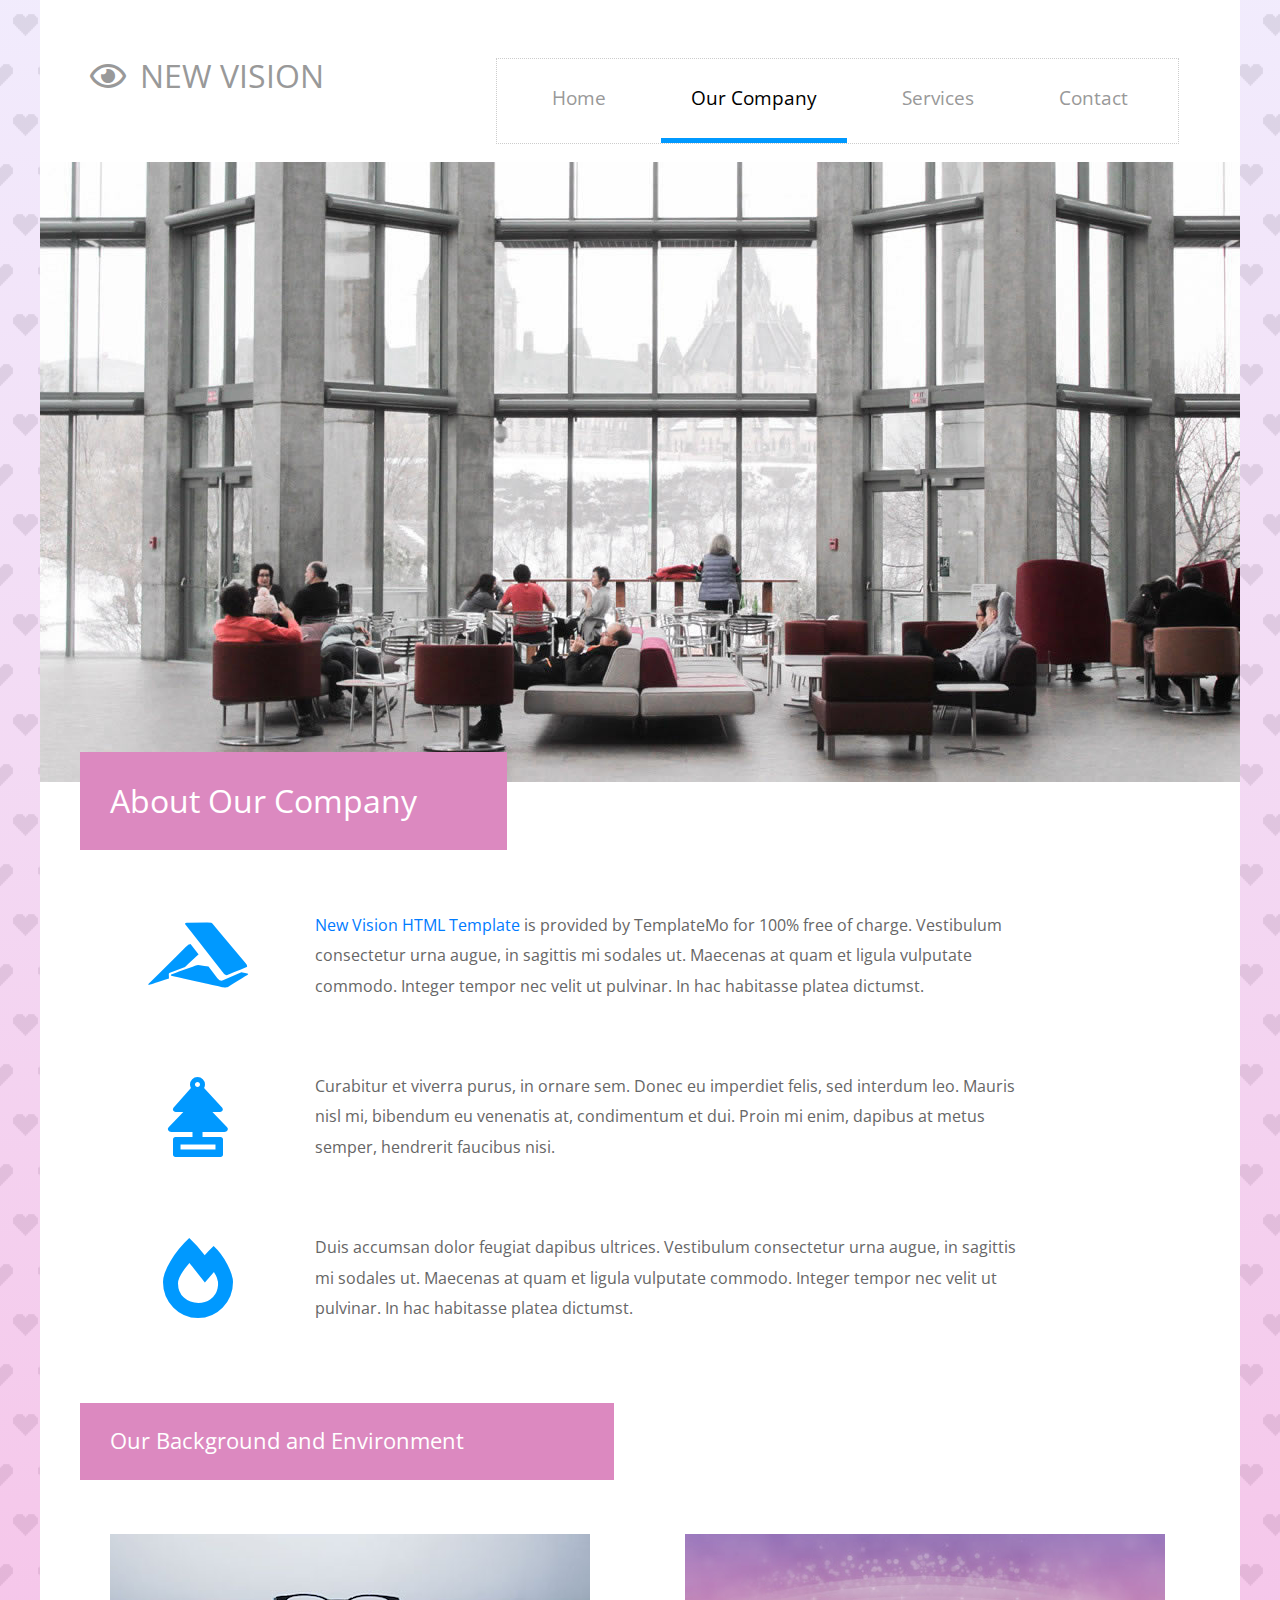
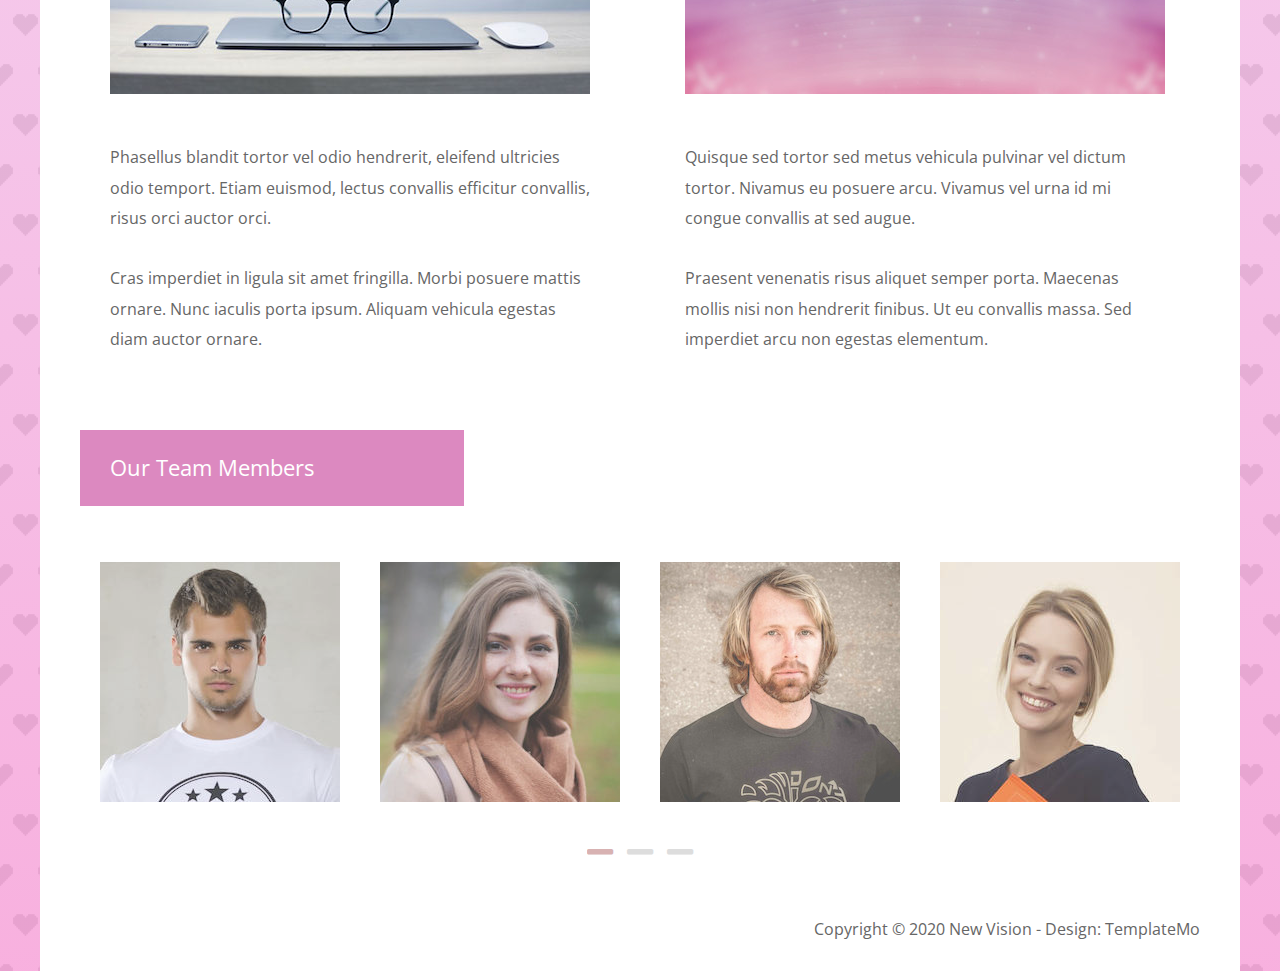
==== company.html @ 90dc1732 "major site overhaul" ====
<!DOCTYPE html>
<html lang="en">
<head>
    <meta charset="UTF-8">
    <meta name="viewport" content="width=device-width, initial-scale=1.0">
    <meta http-equiv="X-UA-Compatible" content="ie=edge">
    
    <title>New Vision - Page 2</title>
    
    <link href="https://fonts.googleapis.com/css?family=Open+Sans:400,800" rel="stylesheet" /> <!-- https://fonts.google.com/specimen/Open+Sans?selection.family=Open+Sans -->
    <link href="css/all.min.css" rel="stylesheet" /> <!-- https://fontawesome.com/ -->
    <link href="slick/slick.css" rel="stylesheet" /> <!-- https://kenwheeler.github.io/slick/ -->
    <link href="slick/slick-theme.css" rel="stylesheet" />
	<link href="css/bootstrap.min.css" rel="stylesheet" /> <!-- https://getbootstrap.com -->
	<link href="css/templatemo-new-vision.css" rel="stylesheet" />
<!--

New Vision Template

https://templatemo.com/tm-542-new-vision

-->
</head>
<body>
    <!-- Page Header -->
    <div class="container-fluid">
        <div class="tm-site-header">
            <div class="row">
                <div class="col-12 tm-site-header-col">
                    <div class="tm-site-header-left">
                        <i class="far fa-2x fa-eye tm-site-icon"></i>
                        <h1 class="tm-site-name">New Vision</h1>
                    </div>
                    <div class="tm-site-header-right tm-menu-container-outer">
                        
                        <!--Navbar-->
                        <nav class="navbar navbar-expand-lg">
                        
                          <!-- Collapse button -->
                          <button class="navbar-toggler toggler-example" type="button" data-toggle="collapse" data-target="#navbarSupportedContent1"
                            aria-controls="navbarSupportedContent1" aria-expanded="false" aria-label="Toggle navigation"><span class="dark-blue-text"><i
                                class="fas fa-bars fa-1x"></i></span></button>
                        
                          <!-- Collapsible content -->
                          <div class="collapse navbar-collapse tm-nav" id="navbarSupportedContent1">
                        
                            <!-- Links -->
                            <ul class="navbar-nav mr-auto">
                              <li class="nav-item">
                                <a class="nav-link tm-nav-link" href="index.html">Home <span class="sr-only">(current)</span></a>
                              </li>
                              <li class="nav-item active">
                                <a class="nav-link tm-nav-link" href="#">Our Company</a>
                              </li>
                              <li class="nav-item">
                                <a class="nav-link tm-nav-link" href="services.html">Services</a>
                              </li>
                              <li class="nav-item">
                                <a class="nav-link tm-nav-link" href="contact.html">Contact</a>
                              </li>
                            </ul>
                            <!-- Links -->
                        
                          </div>
                          <!-- Collapsible content -->
                        
                        </nav>
                        <!--/.Navbar-->
                    </div>
                </div>
            </div>
        </div>
        
        <div class="row">
            <div class="col-12">
                <div class="tm-main-bg tm-about-bg"></div>        
            </div>
        </div>
        
        <!-- Main -->
        <main>
            <!-- Welcome section -->
            <section class="tm-welcome">
                <div class="row">
                    <div class="col-12">
                        <h2 class="tm-section-header tm-header-floating">About Our Company</h2>         
                    </div>
                </div>
                
                <div class="row tm-welcome-row">
                    <div class="tm-about">
                        <div class="col-12 tm-media tm-media-v-center">
                            <i class="fab fa-5x fa-accusoft tm-about-icon"></i>
                            <div>
                                <p><a rel="nofollow" target="_parent" href="https://templatemo.com/tm-542-new-vision">New Vision HTML Template</a> is provided by TemplateMo for 100% free of charge. Vestibulum consectetur urna augue, in sagittis mi sodales ut. Maecenas at quam et ligula vulputate commodo. Integer tempor nec velit ut pulvinar. In hac habitasse platea dictumst.</p>
                            </div>
                        </div>
                        <div class="col-12 tm-media tm-media-v-center">
                            <i class="fas fa-5x fa-air-freshener tm-about-icon"></i>
                            <div>
                                <p>Curabitur et viverra purus, in ornare sem. Donec eu imperdiet felis, sed interdum leo. Mauris nisl mi, bibendum eu venenatis at, condimentum et dui. Proin mi enim, dapibus at metus semper, hendrerit faucibus nisi.</p>
                            </div>
                        </div>
                        <div class="col-12 tm-media tm-media-v-center">
                            <i class="fas fa-5x fa-fire-alt tm-about-icon"></i>
                            <div>
                                <p>Duis accumsan dolor feugiat dapibus ultrices. Vestibulum consectetur urna augue, in sagittis mi sodales ut. Maecenas at quam et ligula vulputate commodo. Integer tempor nec velit ut pulvinar. In hac habitasse platea dictumst.</p>
                            </div>
                        </div>    
                    </div>
                </div>
                
                <div class="row tm-welcome-row-2">
                    <div class="col-12">
                        <h2 class="tm-section-header tm-section-header-small mb-4">Our Background and Environment</h2>        
                    </div>
                    <div class="col-md-6">
                        <div class="tm-about-1">
                            <img src="img/img-3x1-01.jpg" alt="Image" class="img-fluid mb-5">
                            <p class="tm-article-text">Phasellus blandit tortor vel odio hendrerit, eleifend ultricies odio temport. Etiam euismod, lectus convallis efficitur convallis, risus orci auctor orci.</p>
                            <p>Cras imperdiet in ligula sit amet fringilla. Morbi posuere mattis ornare. Nunc iaculis porta ipsum. Aliquam vehicula egestas diam auctor ornare.</p>
                        </div>    
                    </div>
                    <div class="col-md-6">
                        <div class="tm-about-1">
                            <img src="img/img-3x1-02.jpg" alt="Image" class="img-fluid mb-5">
                            <p class="tm-article-text">Quisque sed tortor sed metus vehicula pulvinar vel dictum tortor. Nivamus eu posuere arcu. Vivamus vel urna id mi congue convallis at sed augue.</p>
                            <p>Praesent venenatis risus aliquet semper porta. Maecenas mollis nisi non hendrerit finibus. Ut eu convallis massa. Sed imperdiet arcu non egestas elementum.</p>
                        </div>    
                    </div>
                </div>
            </section>
            
            <!-- Featured -->
            <section class="tm-featured">
                <div class="row">
                    <div class="col-12">
                        <h2 class="tm-section-header tm-section-header-small mb-3">Our Team Members</h2>        
                    </div>
                </div>
                
                <!-- Carousel -->
                <div class="grid tm-carousel">
                    <figure class="effect-zoe">
                        <img src="img/team-img-01.jpg" alt="Featured Item">
                        <figcaption>
                            <h2>John Stone</h2>
                            <p class="icon-links">
								<a href="https://fb.com"><i class="fab fa-facebook-f"></i></a>
								<a href="https://twitter.com"><i class="fab fa-twitter"></i></a>
								<a href="https://instagram.com"><i class="fab fa-instagram"></i></a>
							</p>
                        </figcaption>
                    </figure>
                    <figure class="effect-zoe">
                        <img src="img/team-img-02.jpg" alt="Featured Item">
                        <figcaption>
                            <h2>Jane Meldrum</h2>
                            <p class="icon-links">
								<a href="https://fb.com"><i class="fab fa-facebook-f"></i></a>
								<a href="https://twitter.com"><i class="fab fa-twitter"></i></a>
								<a href="https://instagram.com"><i class="fab fa-instagram"></i></a>
							</p>
                        </figcaption>
                    </figure>
                    <figure class="effect-zoe">
                        <img src="img/team-img-03.jpg" alt="Featured Item">
                        <figcaption>
                            <h2>Trevor Virtue</h2>
                            <p class="icon-links">
								<a href="https://fb.com"><i class="fab fa-facebook-f"></i></a>
								<a href="https://twitter.com"><i class="fab fa-twitter"></i></a>
								<a href="https://instagram.com"><i class="fab fa-instagram"></i></a>
							</p>
                        </figcaption>
                    </figure>
                    <figure class="effect-zoe">
                        <img src="img/team-img-04.jpg" alt="Featured Item">
                        <figcaption>
                            <h2>Emily Moore</h2>
                            <p class="icon-links">
								<a href="https://fb.com"><i class="fab fa-facebook-f"></i></a>
								<a href="https://twitter.com"><i class="fab fa-twitter"></i></a>
								<a href="https://instagram.com"><i class="fab fa-instagram"></i></a>
							</p>
                        </figcaption>
                    </figure>
                    <figure class="effect-zoe">
                        <img src="img/team-img-05.jpg" alt="Featured Item">
                        <figcaption>
                            <h2>Claire Li</h2>
                            <p class="icon-links">
								<a href="https://fb.com"><i class="fab fa-facebook-f"></i></a>
								<a href="https://twitter.com"><i class="fab fa-twitter"></i></a>
								<a href="https://instagram.com"><i class="fab fa-instagram"></i></a>
							</p>
                        </figcaption>
                    </figure>
                    <figure class="effect-zoe">
                        <img src="img/team-img-06.jpg" alt="Featured Item">
                        <figcaption>
                            <h2>Elisabeth Shu</h2>
                            <p class="icon-links">
								<a href="https://fb.com"><i class="fab fa-facebook-f"></i></a>
								<a href="https://twitter.com"><i class="fab fa-twitter"></i></a>
								<a href="https://instagram.com"><i class="fab fa-instagram"></i></a>
							</p>
                        </figcaption>
                    </figure>
                    <figure class="effect-zoe">
                        <img src="img/team-img-07.jpg" alt="Featured Item">
                        <figcaption>
                            <h2>Dania Liu</h2>
                            <p class="icon-links">
								<a href="https://fb.com"><i class="fab fa-facebook-f"></i></a>
								<a href="https://twitter.com"><i class="fab fa-twitter"></i></a>
								<a href="https://instagram.com"><i class="fab fa-instagram"></i></a>
							</p>
                        </figcaption>
                    </figure>
                    <figure class="effect-zoe">
                        <img src="img/team-img-08.jpg" alt="Featured Item">
                        <figcaption>
                            <h2>Miracle Yang</h2>
                            <p class="icon-links">
								<a href="https://facebook.com"><i class="fab fa-facebook-f"></i></a>
								<a href="https://twitter.com"><i class="fab fa-twitter"></i></a>
								<a href="https://instagram.com"><i class="fab fa-instagram"></i></a>
							</p>
                        </figcaption>
                    </figure>
                </div>
            </section>
            
            <footer>
                Copyright &copy; 2020 New Vision - Design: <a rel="nofollow" href="https://templatemo.com">TemplateMo</a>
            </footer>
            
        </main>
    </div>
    <script src="js/jquery-3.4.1.min.js"></script>
    <script src="slick/slick.min.js"></script>
    <script src="js/bootstrap.min.js"></script>
    <script src="js/templatemo-script.js"></script>
</body>
</html>
---- css/templatemo-new-vision.css ----
/*

New Vision Template

https://templatemo.com/tm-542-new-vision



    COLORS
    
    Title: #333 (Dark Gray)
    Text: #666 (Gray)
    Hover: #09F (Blue)
    Button: #C99 (Pink)
    
*/

ul, h1, h2, h3, h4, p, figure {
    padding: 0;
    margin: 0;
}

body {
  font-family: 'Open Sans', Arial, sans-serif;
  font-size: 16px;
  background: linear-gradient(rgba(120, 63, 232, 0.1), rgba(234, 30, 162, 0.35)), url(pixel-heart.png);
  overflow-x: hidden;
}

a { 
    transition: all 0.3s ease; 
    text-decoration: none;
}

a:hover { text-decoration: none; }
button:focus { outline: none; }

h1, h2, h3 {
    color: #333;
    font-weight: 400;
}

p {
    color: #666;
    line-height: 1.9;
}

.tm-color-primary { color: #09F; }

.navbar-toggler {
    padding: 10px 15px;
    border-color: #d4d4d4;
}

.container-fluid {
    max-width: 1200px;
    background-color: white;
    padding-left: 40px;
    padding-right: 40px;
}

@media (max-width: 992px) {
    .container-fluid {
        padding-left: 15px;
        padding-right: 15px;
    }
}

.tm-site-header { padding-top: 50px; }

@media (max-width: 992px) {
    .tm-site-header {
        padding-top: 30px;
        padding-bottom: 30px;
    }
}

.tm-site-header-col {
    display: flex;
    justify-content: space-between;
}

.tm-site-icon { padding: 10px; color: #999; }

.tm-site-name {
    display: inline-block;
    text-transform: uppercase;
    font-size: 2rem;
    color: #999;
}

.tm-main-bg {
    background: url(mompic4.jpg);
    background-color: #808080db;
    background-repeat: no-repeat;
    background-position: left bottom;
    height: 800px;
    min-height: 500px;
    margin-left: -40px;
    margin-right: -40px;
}

.tm-about-bg { background-image: url(../img/new-vision-02.jpg); }
.tm-services-bg { background-image: url(../img/new-vision-03.jpg); }
.tm-contact-bg { background-image: url(../img/new-vision-04.jpg); }

@media (max-width: 992px) {
    .tm-contact-bg { background-position: 80% top; }
}

nav > ul > li { list-style: none; }

.tm-nav {
    border: 1px dotted #ccc;
    margin: 0 5px 10px;
}

.tm-nav > ul {
    display: flex;
    flex-direction: row;
    padding-right: 20px;
}

@media (max-width: 992px) {
    .tm-nav > ul {
        flex-direction: column;
        padding-right: 0;
    }
}

.tm-nav-link {
    font-size: 1.2rem;
    text-decoration: none;
    color: #999;
    display: inline-block;
    padding: 25px 30px;
    margin-left: 25px;
    border-bottom: 5px solid transparent;
}

@media (min-width: 1080px) {
    .navbar-expand-lg .navbar-nav .nav-link {
        padding-right: 30px;
        padding-left: 30px;
    }    
}

.nav-item .tm-nav-link:hover,
.nav-item.active .tm-nav-link {
    color: #000;
    border-bottom: 5px solid #09F;
    border-left: none;
}

@media (max-width: 992px) {
    .navbar-nav .tm-nav-link {
        margin-left: 0;
        margin-bottom: 10px;
        width: 100%;
        display: block;
        padding: 10px 20px;
    }
    
    .nav-item .tm-nav-link {
        border-left: 5px solid transparent;
        border-bottom: none;
    }
    
    .nav-item .tm-nav-link:hover, 
    .nav-item.active .tm-nav-link {
        border-left: 5px solid #09F;
        border-bottom: none;
    }
}

.tm-mobile-menu { display: none; }

.tm-mobile-menu.active.focus, 
.tm-mobile-menu.active:focus,
.tm-mobile-menu.focus, 
.tm-mobile-menu:active.focus, 
.tm-mobile-menu:active:focus, 
.tm-mobile-menu:focus {
  outline: none;
  box-shadow: none;
  background-color: white;
}

.tm-menu-container-outer {
    display: flex;
    justify-content: flex-end;
}

.tm-menu-container {
    display: inline-block;
    margin-right: -20px;
}

@media (max-width: 992px) {
    .tm-menu-container {
        position: absolute;
        right: 30px;
        top: 0;
    }
    
    .tm-mobile-menu {
        display: block;
        padding: 10px 15px;
        border-radius: 3px;
        background-color: transparent;
    }
    
    .tm-nav {
        height: 0;
        transition: all 0.3s ease;
        position: absolute;
        right: 0;
        top: 44px;
        z-index: 1000;
        background-color: white;
        margin: 0;
        min-width: 180px;
    }
    
    .tm-nav.show { height: auto; }
    
    #navbarSupportedContent1 {
        position: absolute;
        top: 50px;
        right: 0px;
        z-index: 1000;
        background-color: white;
    }
}

.tm-section-header {
    display: inline-block;
    background-color: rgb(220, 137, 192);
    color: white;
    padding: 30px 90px 30px 30px;
    margin: 0;
}

@media (max-width: 500px) {
    .tm-section-header { padding: 20px; }
}

.tm-section-header-small {
    font-size: 1.4rem;
    padding: 25px 150px 25px 30px;
}

.tm-header-floating {
    position: absolute;
    z-index: 100;
    top: -30px;
}

.tm-welcome-row {
    margin-top: 128px;
    margin-bottom: 10px;
}

.tm-welcome-row-2 { margin-bottom: 45px; }

.tm-article-link:hover .tm-article-title { color: #09F; }
.tm-hover-color { color: #09F; }

.tm-article-title {
    margin-bottom: 30px;
    transition: all 0.3s ease;
}

.tm-media {
    display: flex;
    align-items: flex-start;
    margin-bottom: 70px;
}

.tm-media-v-center { align-items: center; }

.tm-media-img {
    margin-right: 20px;
    width: 55%;
    max-width: 300px;
}

.tm-media-body {
    margin-right: 10px;
    width: 45%;
}

@media (max-width: 992px) {
    .tm-media-body { width: auto; }
}

@media (max-width: 480px) {
    .tm-media { flex-direction: column; }
    .tm-media-img { width: auto; }
    
    .tm-media-body {
        max-width: 300px;
        margin-right: 0;
        margin-top: 20px;
    }
}

.tm-dotted-box-container { margin-bottom: 35px; }

.tm-dotted-box {
    display: flex;
    flex-direction: column;
    border: 1px dotted #ccc;
    padding: 24px;
    height: 100%;
}

.tm-article-icon {
    color: #C99;
    margin-top: 20px;
    margin-bottom: 40px;
}

.tm-article-title {
    font-size: 1.3rem;
    text-transform: uppercase;
    line-height: 1.5;
}

.tm-article-title,
.tm-article-text {
    margin-bottom: 30px;
}

.tm-article-link { align-self: flex-end; }

.tm-btn {
    background-color: #C99;
    color: white;
    padding: 10px 25px;
}

.tm-btn:hover,
.tm-btn:focus {
    background-color: #924141;
    text-decoration: none;
    color: white;
}

.tm-btn-rounded { border-radius: 3px; }

.tm-carousel {
    padding-top: 40px;
    padding-bottom: 35px;
    margin-left: auto;
    margin-right: auto;
}

@media (max-width: 992px) {
    .tm-carousel { max-width: 800px; }
}

@media (max-width: 420px) {
    .tm-carousel { max-width: 240px; }
}

.tm-featured { margin-bottom: 50px; }
.slick-dots li { width: 30px; }
.slick-dots li button { width: 30px; }

.slick-dots li button:before {
    font-family: "Font Awesome 5 Free";
    font-size: 30px;
    font-weight: 900;
    content: "\f068";
    color: #ddd;
    opacity: 1;
    width: 30px;
    transition: all 0.3s ease;
}

.slick-dots li button:hover:before, 
.slick-dots li button:focus:before,
.slick-dots li.slick-active button:before {
    color: #C99;
}

footer {
    color: #666;
    padding-top: 30px;
    padding-bottom: 30px;
    text-align: right;
}

footer a { color: #666; }

footer a:hover {
    color: #09F;
    text-decoration: none;
}

/* Hover Effect */
/* Common style */
.grid figure {
  position: relative;
  float: left;
  overflow: hidden;
  margin-left: 20px;
  margin-right: 20px;
  background: #3085a3;
  text-align: center;
  cursor: pointer;
}

@media (max-width: 768px) {
    .grid figure {
        margin-left: 10px;
        margin-right: 10px;
    }
}

.grid figure img {
  position: relative;
  display: block;
  min-height: 100%;
  max-width: 100%;
  opacity: 0.8;
}

.grid figure figcaption {
  padding: 2em;
  color: #fff;
  text-transform: uppercase;
  font-size: 1.25em;
  -webkit-backface-visibility: hidden;
  backface-visibility: hidden;
}

.grid figure figcaption::before,
.grid figure figcaption::after {
  pointer-events: none;
}

.grid figure figcaption,
.grid figure figcaption > a {
  position: absolute;
  top: 0;
  left: 0;
  width: 100%;
  height: 100%;
}

/* Anchor will cover the whole item by default */
/* For some effects it will show as a button */
.grid figure figcaption > a {
  z-index: 1000;
  text-indent: 200%;
  white-space: nowrap;
  font-size: 0;
  opacity: 0;
}

.grid figure h4 {
  word-spacing: -0.15em;
  font-weight: 300;
}

.grid figure h4 span { font-weight: 800; }

.grid figure h4,
.grid figure p {
  margin: 10px 0 0;
}

.grid figure p {
  letter-spacing: 1px;
  font-size: 68.5%;
}

/*---------------*/
/***** Honey *****/
/*---------------*/

figure.effect-honey {
  background: #4a3753;
  max-width: 240px;
}

figure.effect-honey img {
  opacity: 0.9;
  -webkit-transition: opacity 0.35s;
  transition: opacity 0.35s;
}

figure.effect-honey:hover img { opacity: 0.5; }

figure.effect-honey figcaption::before {
  position: absolute;
  bottom: 0;
  left: 0;
  width: 100%;
  height: 10px;
  background: #3496d8;
  content: "";
  -webkit-transform: translate3d(0, 10px, 0);
  transform: translate3d(0, 10px, 0);
}

figure.effect-honey h4 {
  position: absolute;
  bottom: 0;
  left: 0;
  padding: 1em 1.5em;
  width: 100%;
  text-align: left;
  -webkit-transform: translate3d(0, -30px, 0);
  transform: translate3d(0, -30px, 0);
}

figure.effect-honey h4 i {
  font-style: normal;
  opacity: 0;
  -webkit-transition: opacity 0.35s, -webkit-transform 0.35s;
  transition: opacity 0.35s, transform 0.35s;
  -webkit-transform: translate3d(0, -30px, 0);
  transform: translate3d(0, -30px, 0);
}

figure.effect-honey figcaption::before,
figure.effect-honey h4 {
  -webkit-transition: -webkit-transform 0.35s;
  transition: transform 0.35s;
}

figure.effect-honey:hover figcaption::before,
figure.effect-honey:hover h4,
figure.effect-honey:hover h4 i {
  opacity: 1;
  -webkit-transform: translate3d(0, 0, 0);
  transform: translate3d(0, 0, 0);
}

/* Our Company */
.tm-about { max-width: 975px; }

.tm-about-icon {
    color: #09F;
    min-width: 235px;
    display: flex;
    justify-content: center;
}

@media (max-width: 600px) {
    .tm-about-icon {
        padding-bottom: 50px;
        margin-left: auto;
        margin-right: auto;
        min-width: 160px;
    }
}

.tm-about-1 {
    padding: 30px;
    max-width: 540px;
}

/*---------------*/
/***** Zoe *****/
/*---------------*/

.grid figure.effect-zoe { background: transparent; }

figure.effect-zoe figcaption {
	top: auto;
	bottom: 0;
	padding: 15px 15px 0;
	height: 5em;
	background: rgba(255,255,255,0.7);
	color: #3c4a50;
	-webkit-transition: -webkit-transform 0.35s;
	transition: transform 0.35s;
	-webkit-transform: translate3d(0,100%,0);
	transform: translate3d(0,100%,0);
}

figure.effect-zoe p.icon-links a {
	color: #3c4a50;
	font-size: 1.4em;
	padding: 5px 10px;
}

figure.effect-zoe:hover p.icon-links a:hover,
figure.effect-zoe:hover p.icon-links a:focus {
	color: #09F;
}

figure.effect-zoe p.description {
	position: absolute;
	bottom: 8em;
	padding: 2em;
	color: #fff;
	text-transform: none;
	font-size: 90%;
	opacity: 0;
	-webkit-transition: opacity 0.35s;
	transition: opacity 0.35s;
	-webkit-backface-visibility: hidden; /* Fix for Chrome 37.0.2062.120 (Mac) */
}

figure.effect-zoe h2,
figure.effect-zoe p.icon-links a {
	-webkit-transition: all 0.35s;
	transition: all 0.35s;
	-webkit-transform: translate3d(0,200%,0);
	transform: translate3d(0,200%,0);
}

figure.effect-zoe p.icon-links a span::before {
	display: inline-block;
	padding: 8px 10px;
	font-family: 'feathericons';
	speak: none;
	-webkit-font-smoothing: antialiased;
	-moz-osx-font-smoothing: grayscale;
}

.icon-eye::before { content: '\e000'; }
.icon-paper-clip::before { content: '\e001'; }
.icon-heart::before { content: '\e024'; }
figure.effect-zoe h2 { font-size: 1.2rem; }
figure.effect-zoe:hover p.description { opacity: 1; }

figure.effect-zoe:hover figcaption,
figure.effect-zoe:hover h2,
figure.effect-zoe:hover p.icon-links a {
	-webkit-transform: translate3d(0,0,0);
	transform: translate3d(0,0,0);
}

figure.effect-zoe:hover h2 {
	-webkit-transition-delay: 0.05s;
	transition-delay: 0.05s;
}

figure.effect-zoe:hover p.icon-links a:nth-child(3) {
	-webkit-transition-delay: 0.1s;
	transition-delay: 0.1s;
}

figure.effect-zoe:hover p.icon-links a:nth-child(2) {
	-webkit-transition-delay: 0.15s;
	transition-delay: 0.15s;
}

figure.effect-zoe:hover p.icon-links a:first-child {
	-webkit-transition-delay: 0.2s;
	transition-delay: 0.2s;
}

.tm-services {
    max-width: 1080px;
    margin-left: auto;
    margin-right: auto;
    margin-bottom: 20px;
}

@media (max-width: 768px) {
    .tm-services { max-width: 510px; }
}

.tm-services-img {
    max-width: 240px;
    margin: 0 auto 40px;
}

.tm-service-description {
    font-size: 1.1rem;
    color: #09F;
    text-align: center;
    margin-top: 20px;
}

.tm-solid-border {
    border: 1px solid #CCCDCE;
    padding: 40px;
}

.tm-service-icon {
    text-align: center;
    min-width: 125px;
    margin-right: 15px;
    color: #09F;
}

.tm-approach-row {
    max-width: 1082px;
    margin-left: auto;
    margin-right: auto;
    margin-bottom: 30px;
}

.tm-approach-box {
    margin-left: 12px;
    margin-right: 12px;
}

@media (max-width: 992px) {
    .tm-approach-box {
        margin-left: auto;
        margin-right: auto;
    }
}

.tm-media-2 { margin-bottom: 54px; }

@media (max-width: 992px) {
    .tm-media-2 { margin-bottom: 30px; }
}

@media (max-width: 880px) and (min-width: 768px) {
    .tm-media-2 { flex-direction: column; }
    .tm-service-icon { margin-bottom: 30px; }
}

@media (max-width: 480px) {
    .tm-service-icon {
        margin-right: 0;
        margin-bottom: 30px;
    }
}

.tm-partners {
    max-width: 1020px;
    margin-top: 30px;
}

.tm-partners img {
    margin-left: 10px;
    margin-right: 10px;
}

.tm-partner-text {
    margin-top: 40px;
    max-width: 830px;
}

.form-group { margin-bottom: 40px; }

.tm-btn-primary {
    color: white;
    background-color: #C99;
    font-size: 1.2rem;
    padding: 12px 30px;
}

.tm-btn-primary:hover,
.tm-btn-primary:focus {
    color: white;
    background-color: #a64b4b;
}

.tm-link { color: #666; }
.tm-contact-box { padding: 65px; }

.mapouter{
    position:relative;
    text-align:right;
    height:440px;
    padding-left: 60px;
    padding-right: 60px;
    width:100%;
}

.gmap_canvas {
    overflow:hidden;
    background:none!important;
    height:440px;
    width:100%;
}

.tm-ul-hyphen li {
    list-style-type: none;
    line-height: 1.9;
    color: #666;
}

.tm-ul-hyphen li:before {
    content: '-';
    margin-right: 5px;
}

.tm-contact-l,
.tm-contact-r {
    padding-left: 75px;
    padding-right: 75px;
}

@media (max-width: 992px) {
    .mapouter,
    .tm-contact-l,
    .tm-contact-r,
    .tm-contact-box {
        padding-left: 30px;
        padding-right: 30px;
    }
}

@media (max-width: 768px) {
    .tm-contact-r { margin-top: 50px; }
    
    .mapouter,
    .tm-contact-l,
    .tm-contact-r,
    .tm-contact-box {
        padding-left: 20px;
        padding-right: 20px;
    }
}
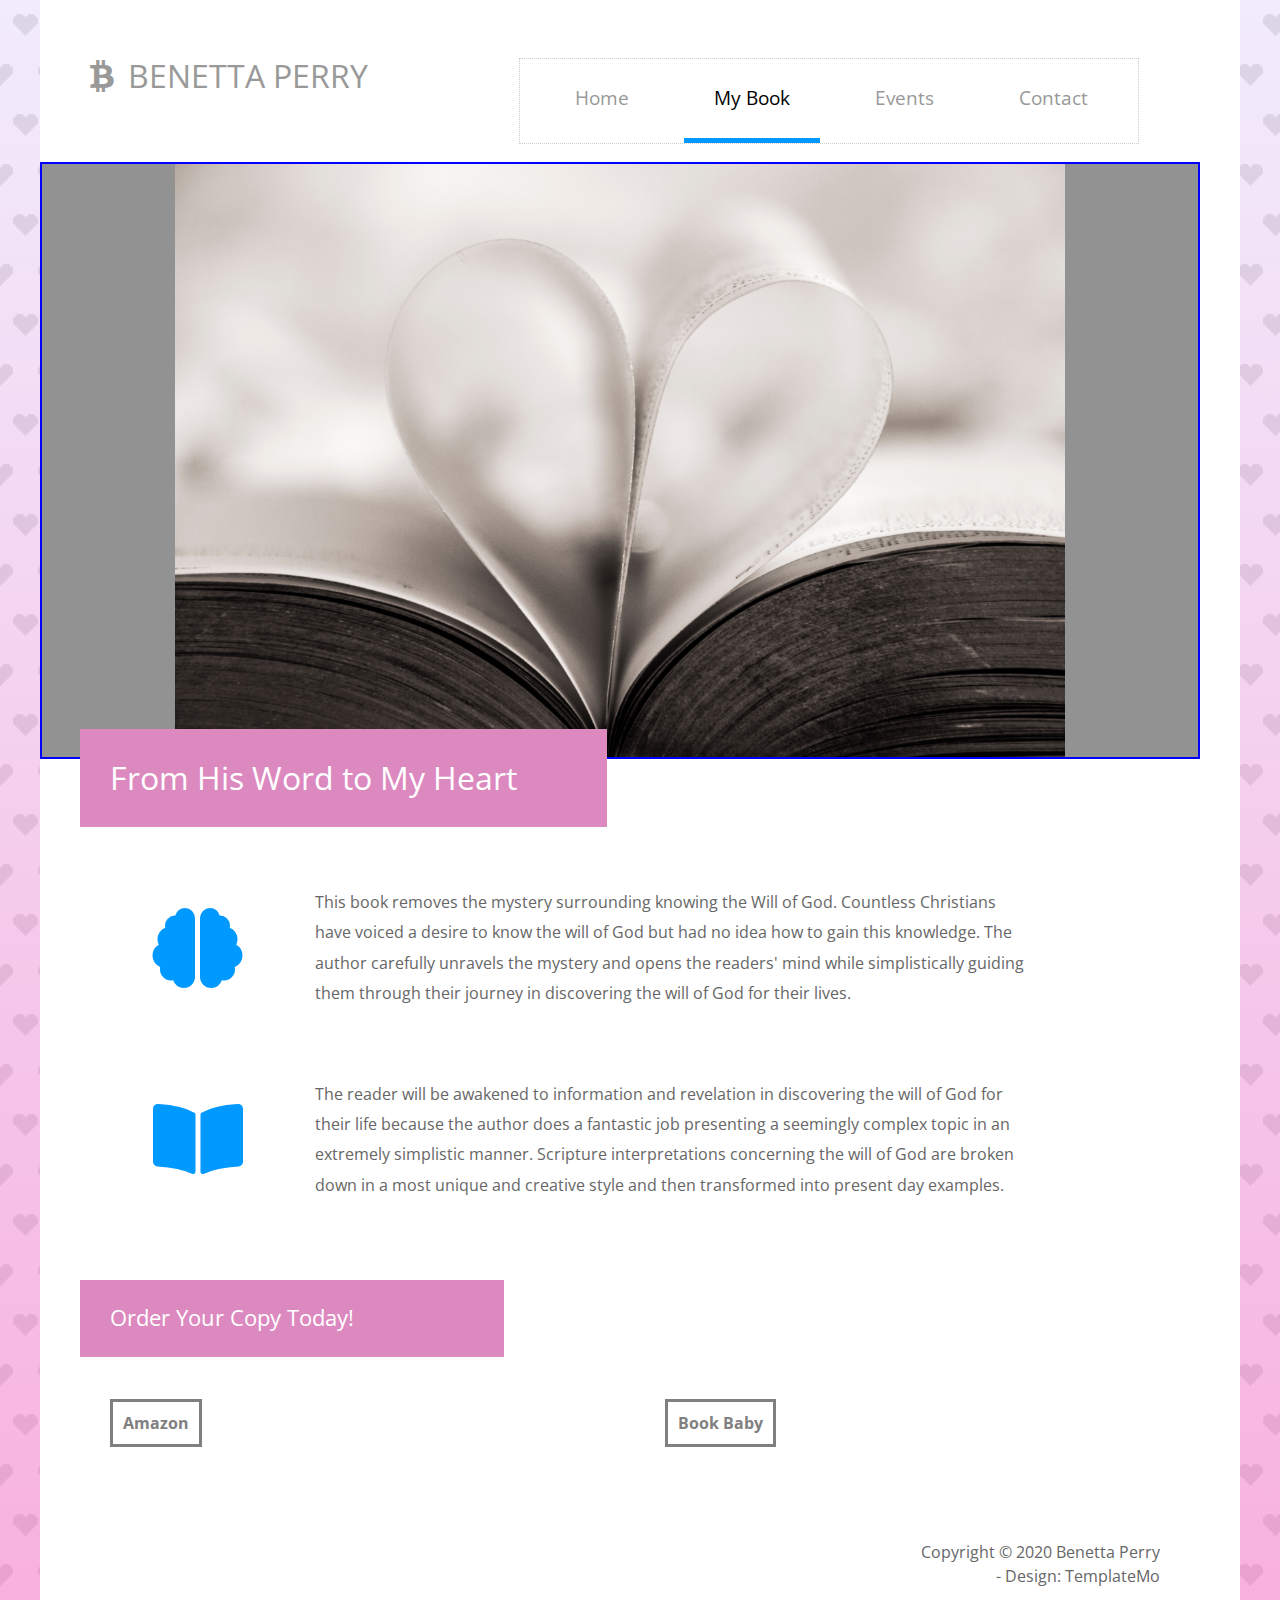
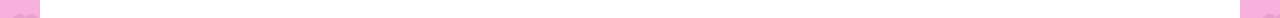
==== commit 3923c4b6: "Edited Contact, Events & My Book" ====
--- a/company.html
+++ b/company.html
@@ -5,21 +5,15 @@
     <meta name="viewport" content="width=device-width, initial-scale=1.0">
     <meta http-equiv="X-UA-Compatible" content="ie=edge">
     
-    <title>New Vision - Page 2</title>
+    <title>Benetta Perry || My Book</title>
     
     <link href="https://fonts.googleapis.com/css?family=Open+Sans:400,800" rel="stylesheet" /> <!-- https://fonts.google.com/specimen/Open+Sans?selection.family=Open+Sans -->
     <link href="css/all.min.css" rel="stylesheet" /> <!-- https://fontawesome.com/ -->
     <link href="slick/slick.css" rel="stylesheet" /> <!-- https://kenwheeler.github.io/slick/ -->
     <link href="slick/slick-theme.css" rel="stylesheet" />
 	<link href="css/bootstrap.min.css" rel="stylesheet" /> <!-- https://getbootstrap.com -->
-	<link href="css/templatemo-new-vision.css" rel="stylesheet" />
-<!--
-
-New Vision Template
-
-https://templatemo.com/tm-542-new-vision
-
--->
+    <link href="css/templatemo-new-vision.css" rel="stylesheet" />
+    <link href="css/styles.css" rel="stylesheet" />
 </head>
 <body>
     <!-- Page Header -->
@@ -28,8 +22,8 @@
             <div class="row">
                 <div class="col-12 tm-site-header-col">
                     <div class="tm-site-header-left">
-                        <i class="far fa-2x fa-eye tm-site-icon"></i>
-                        <h1 class="tm-site-name">New Vision</h1>
+                        <i class="fab fa-btc fa-2x tm-site-icon"></i>
+                        <h1 class="tm-site-name">Benetta Perry</h1>
                     </div>
                     <div class="tm-site-header-right tm-menu-container-outer">
                         
@@ -50,10 +44,10 @@
                                 <a class="nav-link tm-nav-link" href="index.html">Home <span class="sr-only">(current)</span></a>
                               </li>
                               <li class="nav-item active">
-                                <a class="nav-link tm-nav-link" href="#">Our Company</a>
+                                <a class="nav-link tm-nav-link" href="#">My Book</a>
                               </li>
                               <li class="nav-item">
-                                <a class="nav-link tm-nav-link" href="services.html">Services</a>
+                                <a class="nav-link tm-nav-link" href="services.html">Events</a>
                               </li>
                               <li class="nav-item">
                                 <a class="nav-link tm-nav-link" href="contact.html">Contact</a>
@@ -83,157 +77,59 @@
             <section class="tm-welcome">
                 <div class="row">
                     <div class="col-12">
-                        <h2 class="tm-section-header tm-header-floating">About Our Company</h2>         
+                        <h2 class="tm-section-header tm-header-floating">From His Word to My Heart</h2>         
                     </div>
                 </div>
                 
                 <div class="row tm-welcome-row">
                     <div class="tm-about">
                         <div class="col-12 tm-media tm-media-v-center">
-                            <i class="fab fa-5x fa-accusoft tm-about-icon"></i>
+                            <i class="fas fa-brain fa-5x tm-about-icon"></i>
                             <div>
-                                <p><a rel="nofollow" target="_parent" href="https://templatemo.com/tm-542-new-vision">New Vision HTML Template</a> is provided by TemplateMo for 100% free of charge. Vestibulum consectetur urna augue, in sagittis mi sodales ut. Maecenas at quam et ligula vulputate commodo. Integer tempor nec velit ut pulvinar. In hac habitasse platea dictumst.</p>
+                                <p>This book removes the mystery surrounding knowing the Will of God. 
+                                    Countless Christians have voiced a desire to know the will of God but 
+                                    had no idea how to gain this knowledge. The author carefully unravels 
+                                    the mystery and opens the readers' mind while simplistically guiding 
+                                    them through their journey in discovering the will of God for their lives.
+                                </p>
                             </div>
                         </div>
                         <div class="col-12 tm-media tm-media-v-center">
-                            <i class="fas fa-5x fa-air-freshener tm-about-icon"></i>
+                            <i class="fas fa-5x fa-book-open tm-about-icon"></i>
                             <div>
-                                <p>Curabitur et viverra purus, in ornare sem. Donec eu imperdiet felis, sed interdum leo. Mauris nisl mi, bibendum eu venenatis at, condimentum et dui. Proin mi enim, dapibus at metus semper, hendrerit faucibus nisi.</p>
-                            </div>
-                        </div>
-                        <div class="col-12 tm-media tm-media-v-center">
-                            <i class="fas fa-5x fa-fire-alt tm-about-icon"></i>
-                            <div>
-                                <p>Duis accumsan dolor feugiat dapibus ultrices. Vestibulum consectetur urna augue, in sagittis mi sodales ut. Maecenas at quam et ligula vulputate commodo. Integer tempor nec velit ut pulvinar. In hac habitasse platea dictumst.</p>
-                            </div>
-                        </div>    
+                                <p>The reader will be awakened to information and revelation in 
+                                    discovering the will of God for their life because the author does a 
+                                    fantastic job presenting a seemingly complex topic in an extremely 
+                                    simplistic manner. Scripture interpretations concerning the will 
+                                    of God are broken down in a most unique and creative style and 
+                                    then transformed into present day examples.</p>
+                                    </div>
+                        </div>   
                     </div>
                 </div>
-                
                 <div class="row tm-welcome-row-2">
                     <div class="col-12">
-                        <h2 class="tm-section-header tm-section-header-small mb-4">Our Background and Environment</h2>        
+                        <h2 class="tm-section-header tm-section-header-small mb-4">
+                            Order Your Copy Today!</h2>        
                     </div>
                     <div class="col-md-6">
                         <div class="tm-about-1">
-                            <img src="img/img-3x1-01.jpg" alt="Image" class="img-fluid mb-5">
-                            <p class="tm-article-text">Phasellus blandit tortor vel odio hendrerit, eleifend ultricies odio temport. Etiam euismod, lectus convallis efficitur convallis, risus orci auctor orci.</p>
-                            <p>Cras imperdiet in ligula sit amet fringilla. Morbi posuere mattis ornare. Nunc iaculis porta ipsum. Aliquam vehicula egestas diam auctor ornare.</p>
+                            <a href="https://www.amazon.com/His-Word-My-Heart-Discovering-ebook/dp/B07YXWZSH2"
+                                class="button">Amazon</a>
                         </div>    
                     </div>
                     <div class="col-md-6">
                         <div class="tm-about-1">
-                            <img src="img/img-3x1-02.jpg" alt="Image" class="img-fluid mb-5">
-                            <p class="tm-article-text">Quisque sed tortor sed metus vehicula pulvinar vel dictum tortor. Nivamus eu posuere arcu. Vivamus vel urna id mi congue convallis at sed augue.</p>
-                            <p>Praesent venenatis risus aliquet semper porta. Maecenas mollis nisi non hendrerit finibus. Ut eu convallis massa. Sed imperdiet arcu non egestas elementum.</p>
+                            <a href="https://store.bookbaby.com/book/from-his-word-to-my-heart"
+                                class="button">Book Baby</a>
                         </div>    
                     </div>
                 </div>
             </section>
-            
-            <!-- Featured -->
-            <section class="tm-featured">
-                <div class="row">
-                    <div class="col-12">
-                        <h2 class="tm-section-header tm-section-header-small mb-3">Our Team Members</h2>        
-                    </div>
-                </div>
-                
-                <!-- Carousel -->
-                <div class="grid tm-carousel">
-                    <figure class="effect-zoe">
-                        <img src="img/team-img-01.jpg" alt="Featured Item">
-                        <figcaption>
-                            <h2>John Stone</h2>
-                            <p class="icon-links">
-								<a href="https://fb.com"><i class="fab fa-facebook-f"></i></a>
-								<a href="https://twitter.com"><i class="fab fa-twitter"></i></a>
-								<a href="https://instagram.com"><i class="fab fa-instagram"></i></a>
-							</p>
-                        </figcaption>
-                    </figure>
-                    <figure class="effect-zoe">
-                        <img src="img/team-img-02.jpg" alt="Featured Item">
-                        <figcaption>
-                            <h2>Jane Meldrum</h2>
-                            <p class="icon-links">
-								<a href="https://fb.com"><i class="fab fa-facebook-f"></i></a>
-								<a href="https://twitter.com"><i class="fab fa-twitter"></i></a>
-								<a href="https://instagram.com"><i class="fab fa-instagram"></i></a>
-							</p>
-                        </figcaption>
-                    </figure>
-                    <figure class="effect-zoe">
-                        <img src="img/team-img-03.jpg" alt="Featured Item">
-                        <figcaption>
-                            <h2>Trevor Virtue</h2>
-                            <p class="icon-links">
-								<a href="https://fb.com"><i class="fab fa-facebook-f"></i></a>
-								<a href="https://twitter.com"><i class="fab fa-twitter"></i></a>
-								<a href="https://instagram.com"><i class="fab fa-instagram"></i></a>
-							</p>
-                        </figcaption>
-                    </figure>
-                    <figure class="effect-zoe">
-                        <img src="img/team-img-04.jpg" alt="Featured Item">
-                        <figcaption>
-                            <h2>Emily Moore</h2>
-                            <p class="icon-links">
-								<a href="https://fb.com"><i class="fab fa-facebook-f"></i></a>
-								<a href="https://twitter.com"><i class="fab fa-twitter"></i></a>
-								<a href="https://instagram.com"><i class="fab fa-instagram"></i></a>
-							</p>
-                        </figcaption>
-                    </figure>
-                    <figure class="effect-zoe">
-                        <img src="img/team-img-05.jpg" alt="Featured Item">
-                        <figcaption>
-                            <h2>Claire Li</h2>
-                            <p class="icon-links">
-								<a href="https://fb.com"><i class="fab fa-facebook-f"></i></a>
-								<a href="https://twitter.com"><i class="fab fa-twitter"></i></a>
-								<a href="https://instagram.com"><i class="fab fa-instagram"></i></a>
-							</p>
-                        </figcaption>
-                    </figure>
-                    <figure class="effect-zoe">
-                        <img src="img/team-img-06.jpg" alt="Featured Item">
-                        <figcaption>
-                            <h2>Elisabeth Shu</h2>
-                            <p class="icon-links">
-								<a href="https://fb.com"><i class="fab fa-facebook-f"></i></a>
-								<a href="https://twitter.com"><i class="fab fa-twitter"></i></a>
-								<a href="https://instagram.com"><i class="fab fa-instagram"></i></a>
-							</p>
-                        </figcaption>
-                    </figure>
-                    <figure class="effect-zoe">
-                        <img src="img/team-img-07.jpg" alt="Featured Item">
-                        <figcaption>
-                            <h2>Dania Liu</h2>
-                            <p class="icon-links">
-								<a href="https://fb.com"><i class="fab fa-facebook-f"></i></a>
-								<a href="https://twitter.com"><i class="fab fa-twitter"></i></a>
-								<a href="https://instagram.com"><i class="fab fa-instagram"></i></a>
-							</p>
-                        </figcaption>
-                    </figure>
-                    <figure class="effect-zoe">
-                        <img src="img/team-img-08.jpg" alt="Featured Item">
-                        <figcaption>
-                            <h2>Miracle Yang</h2>
-                            <p class="icon-links">
-								<a href="https://facebook.com"><i class="fab fa-facebook-f"></i></a>
-								<a href="https://twitter.com"><i class="fab fa-twitter"></i></a>
-								<a href="https://instagram.com"><i class="fab fa-instagram"></i></a>
-							</p>
-                        </figcaption>
-                    </figure>
-                </div>
-            </section>
-            
             <footer>
-                Copyright &copy; 2020 New Vision - Design: <a rel="nofollow" href="https://templatemo.com">TemplateMo</a>
+                Copyright &copy; 2020 Benetta Perry <br>
+                - Design: 
+                <a rel="nofollow" href="https://templatemo.com">TemplateMo</a>
             </footer>
             
         </main>
--- a/css/templatemo-new-vision.css
+++ b/css/templatemo-new-vision.css
@@ -100,9 +100,17 @@
     margin-right: -40px;
 }
 
-.tm-about-bg { background-image: url(../img/new-vision-02.jpg); }
+.tm-about-bg { 
+    background-image: url(paperheart.jpg); 
+    background-size: contain;
+    background-position: center;
+    border: 2px solid blue;
+}
 .tm-services-bg { background-image: url(../img/new-vision-03.jpg); }
-.tm-contact-bg { background-image: url(../img/new-vision-04.jpg); }
+.tm-contact-bg { 
+    background-image: url(contact.jpg); 
+    background-size: cover;}
+    /*photo credit: Photo by Melinda Gimpel on Unsplash*/
 
 @media (max-width: 992px) {
     .tm-contact-bg { background-position: 80% top; }
--- a/css/styles.css
+++ b/css/styles.css
@@ -0,0 +1,49 @@
+.hero-text {
+    color: white;
+    font-size: 3rem;
+    padding: 2em 5em 2em 2em;
+    font-style: italic;
+    visibility: hidden;
+}
+.hero {
+    display: flex;
+    justify-content: flex-end;
+    align-items: center;
+}
+.tm-site-name {
+    font-size: 1.3rem;
+}
+.button {
+    border: 3px solid grey;
+    padding: 10px;
+    color: grey;
+    font-weight: bold;
+}
+.button:hover {
+    background-color: grey;
+    color: white;
+}
+@media only screen and (min-width: 768px) {
+    .tm-site-name {
+        font-size: 2rem;
+    }
+    .hero-text {
+        visibility: visible;
+        padding: 0;
+        padding-right: 2em;
+        font-size: 2rem;
+    }
+    .footer {
+        padding: 2em;
+    }
+}
+@media only screen and (min-width: 1024px) {
+    .hero-text {
+        visibility: visible;
+        padding-right: 2em;
+        font-size: 3rem;
+    }
+    .container-fluid {
+        padding-right: 5em;
+    }
+}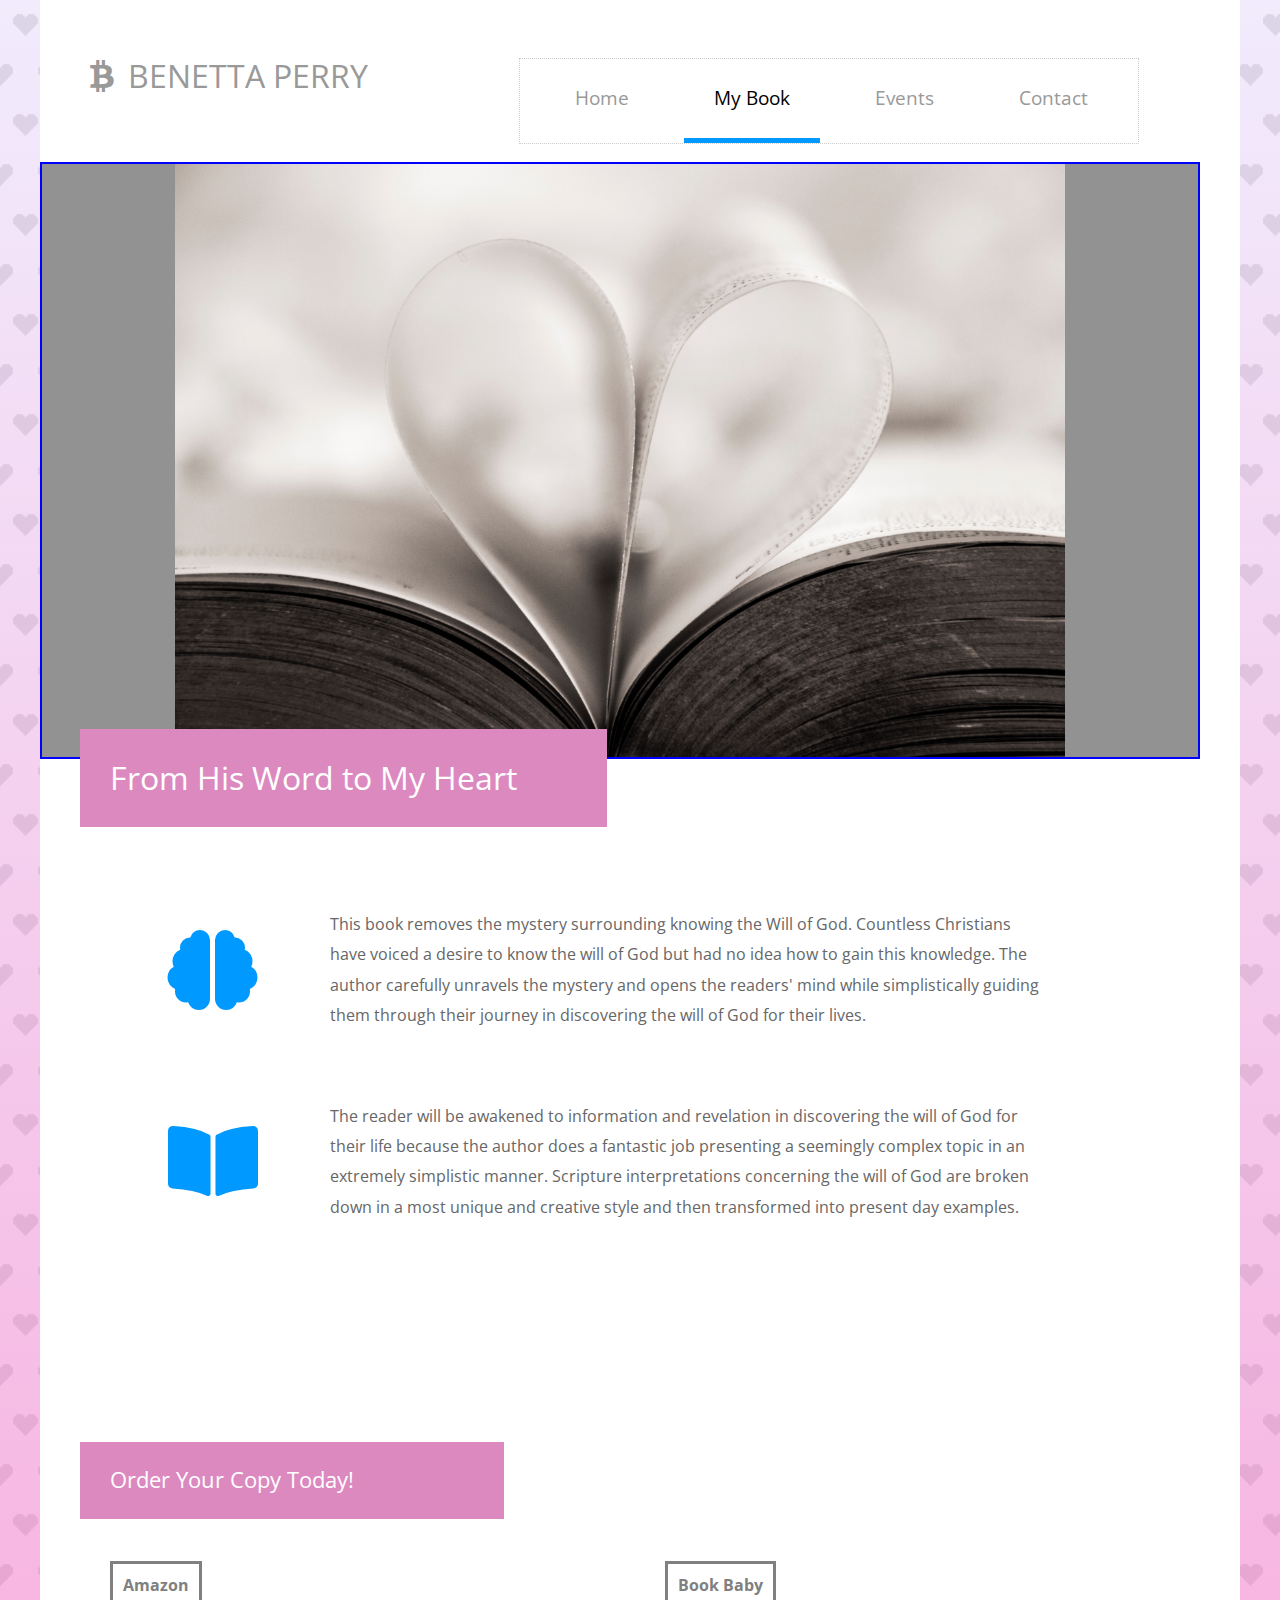
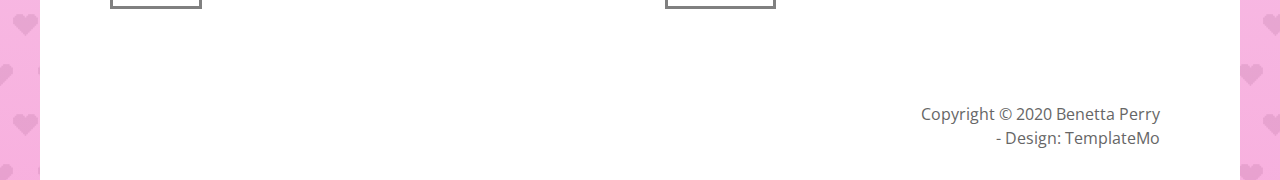
==== commit 97621b8a: "Making changes for iPad" ====
--- a/company.html
+++ b/company.html
@@ -81,7 +81,7 @@
                     </div>
                 </div>
                 
-                <div class="row tm-welcome-row">
+                <div class="row tm-welcome-row alignment">
                     <div class="tm-about">
                         <div class="col-12 tm-media tm-media-v-center">
                             <i class="fas fa-brain fa-5x tm-about-icon"></i>
@@ -114,14 +114,17 @@
                     </div>
                     <div class="col-md-6">
                         <div class="tm-about-1">
-                            <a href="https://www.amazon.com/His-Word-My-Heart-Discovering-ebook/dp/B07YXWZSH2"
-                                class="button">Amazon</a>
+                            <a 
+                            href="https://www.amazon.com/His-Word-My-Heart-Discovering-ebook/dp/B07YXWZSH2"
+                            target="_blank"    
+                            class="button">Amazon</a>
                         </div>    
                     </div>
                     <div class="col-md-6">
                         <div class="tm-about-1">
                             <a href="https://store.bookbaby.com/book/from-his-word-to-my-heart"
-                                class="button">Book Baby</a>
+                            target="_blank"    
+                            class="button">Book Baby</a>
                         </div>    
                     </div>
                 </div>
--- a/css/styles.css
+++ b/css/styles.css
@@ -23,6 +23,23 @@
     background-color: grey;
     color: white;
 }
+.event-container {
+    width: 50%;
+    display: flex;
+    align-self: center;
+}
+.image-container {
+    width: 100%;
+    height: 100%;
+    border: 2px solid green;
+    overflow: hidden;
+}
+.image {
+    width: 100%;
+}
+.alignment {
+    margin: 150px 0;
+}
 @media only screen and (min-width: 768px) {
     .tm-site-name {
         font-size: 2rem;
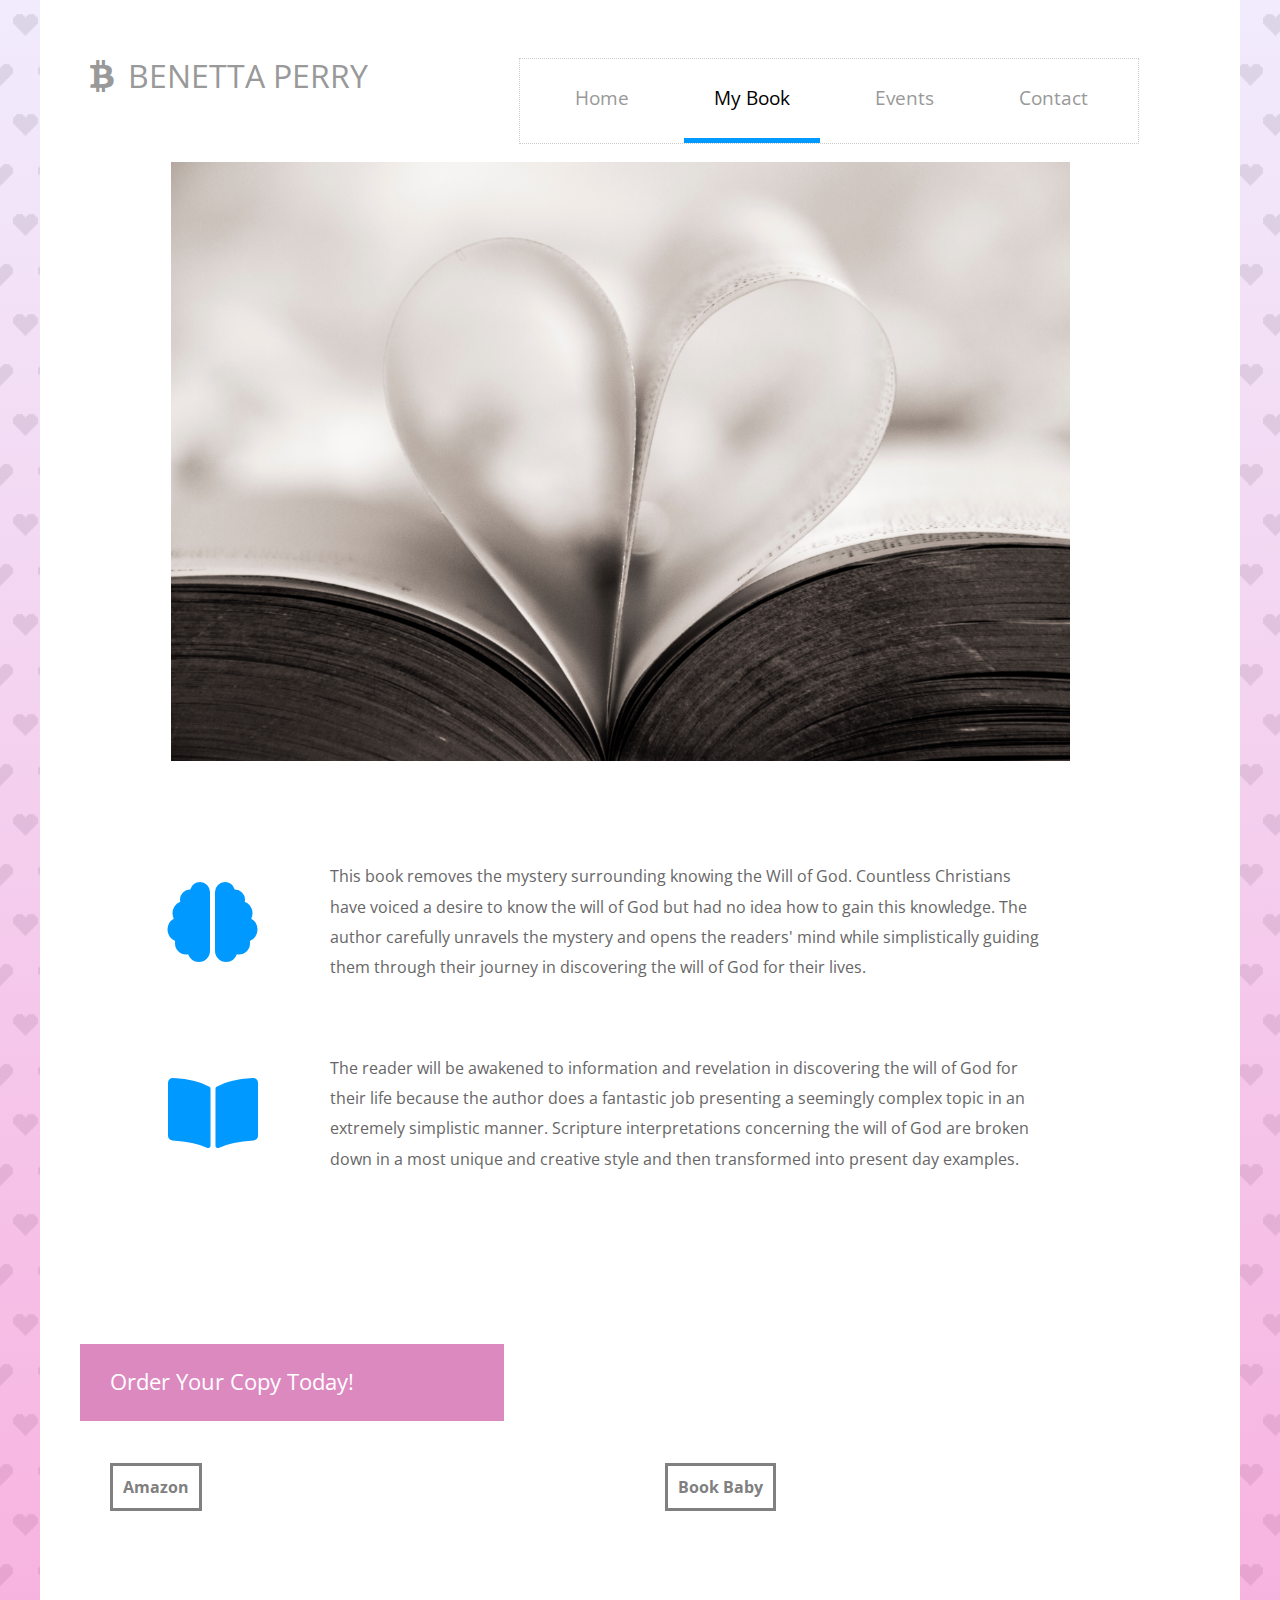
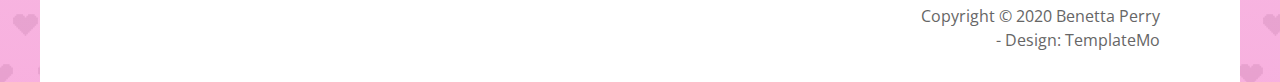
==== commit e8d4fa5e: "Removed pink bar" ====
--- a/company.html
+++ b/company.html
@@ -76,9 +76,6 @@
             <!-- Welcome section -->
             <section class="tm-welcome">
                 <div class="row">
-                    <div class="col-12">
-                        <h2 class="tm-section-header tm-header-floating">From His Word to My Heart</h2>         
-                    </div>
                 </div>
                 
                 <div class="row tm-welcome-row alignment">
--- a/css/templatemo-new-vision.css
+++ b/css/templatemo-new-vision.css
@@ -14,6 +14,12 @@
     Button: #C99 (Pink)
     
 */
+.tm-header-floating {
+    position: absolute;
+    z-index: 100;
+    top: -100px;
+    margin-left: 0;
+}
 
 ul, h1, h2, h3, h4, p, figure {
     padding: 0;
@@ -101,10 +107,10 @@
 }
 
 .tm-about-bg { 
-    background-image: url(paperheart.jpg); 
+    background-image: url(paperheart.jpg);
+    background-color: white; 
     background-size: contain;
     background-position: center;
-    border: 2px solid blue;
 }
 .tm-services-bg { background-image: url(../img/new-vision-03.jpg); }
 .tm-contact-bg { 
@@ -257,12 +263,12 @@
     font-size: 1.4rem;
     padding: 25px 150px 25px 30px;
 }
-
+/*
 .tm-header-floating {
     position: absolute;
     z-index: 100;
-    top: -30px;
-}
+    top: -70px;
+}*/
 
 .tm-welcome-row {
     margin-top: 128px;
--- a/css/styles.css
+++ b/css/styles.css
@@ -31,14 +31,13 @@
 .image-container {
     width: 100%;
     height: 100%;
-    border: 2px solid green;
     overflow: hidden;
 }
 .image {
     width: 100%;
 }
 .alignment {
-    margin: 150px 0;
+    margin: 100px 0;
 }
 @media only screen and (min-width: 768px) {
     .tm-site-name {
